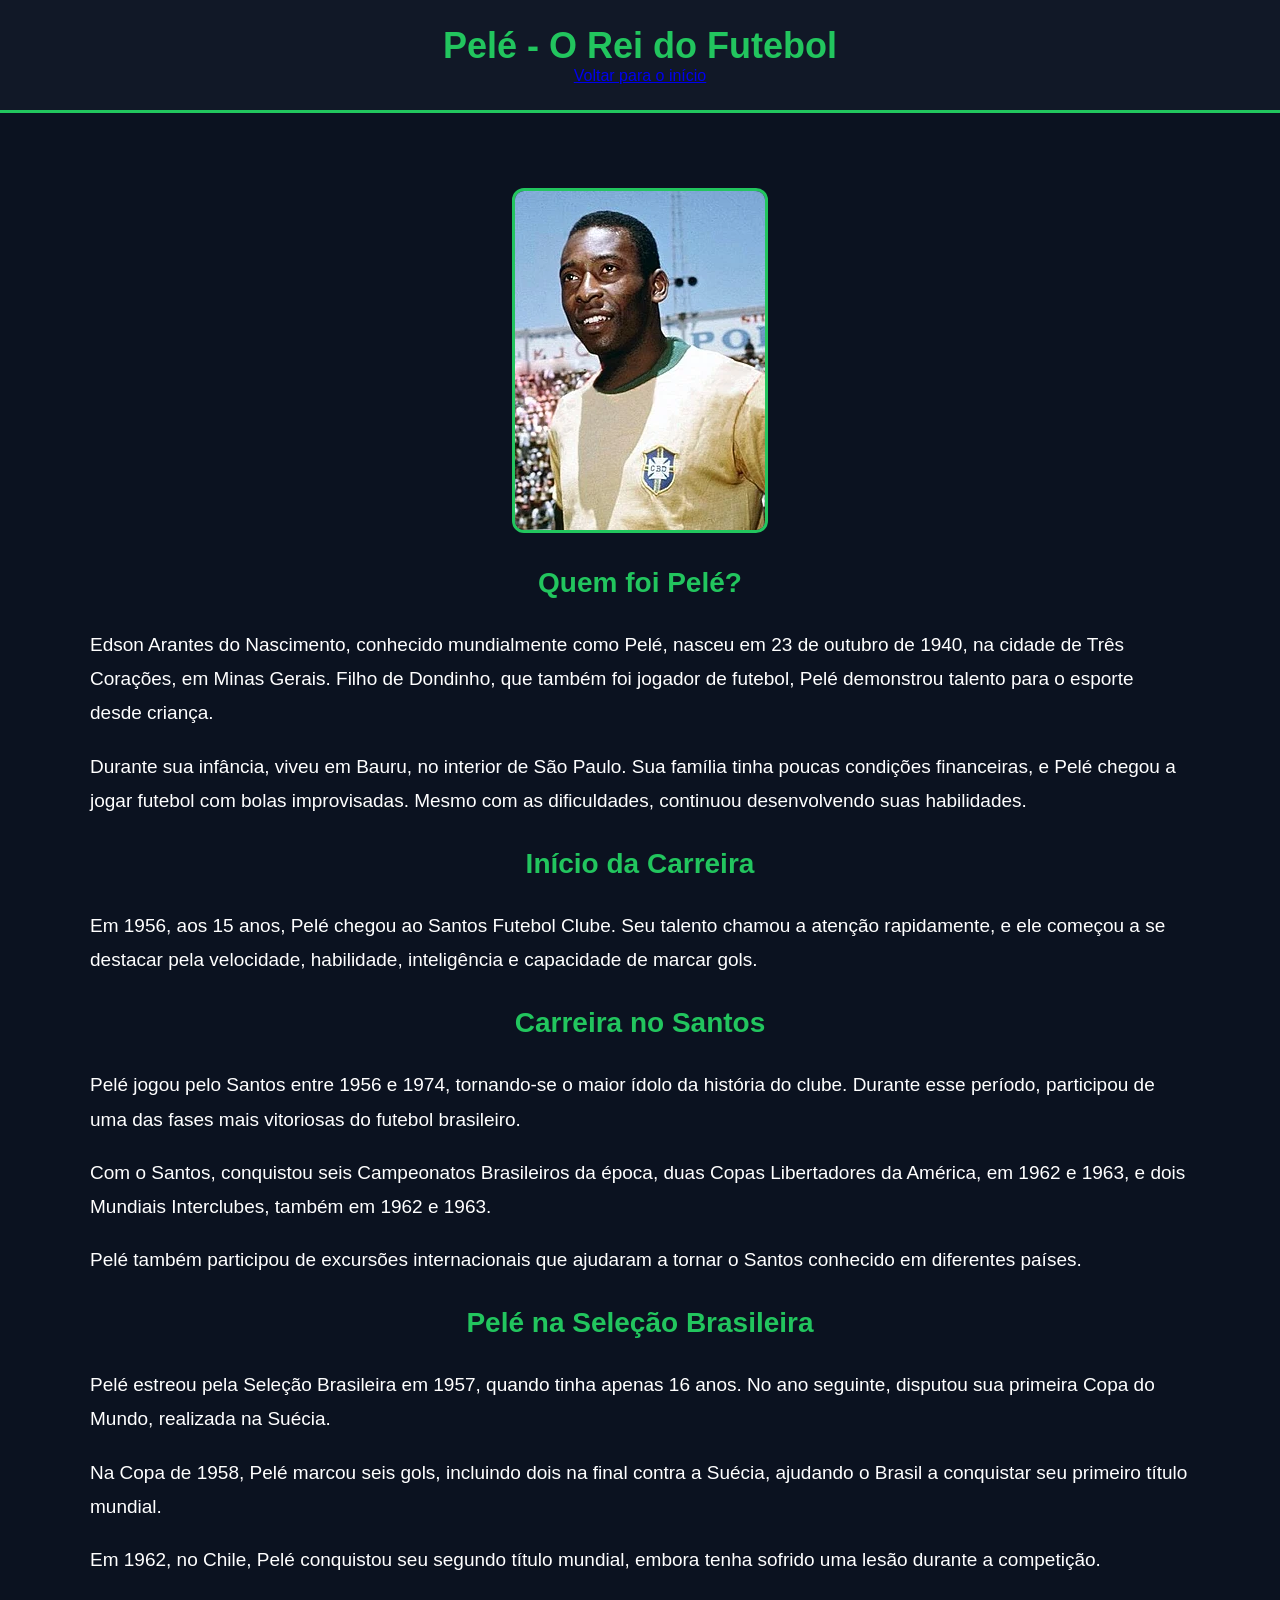
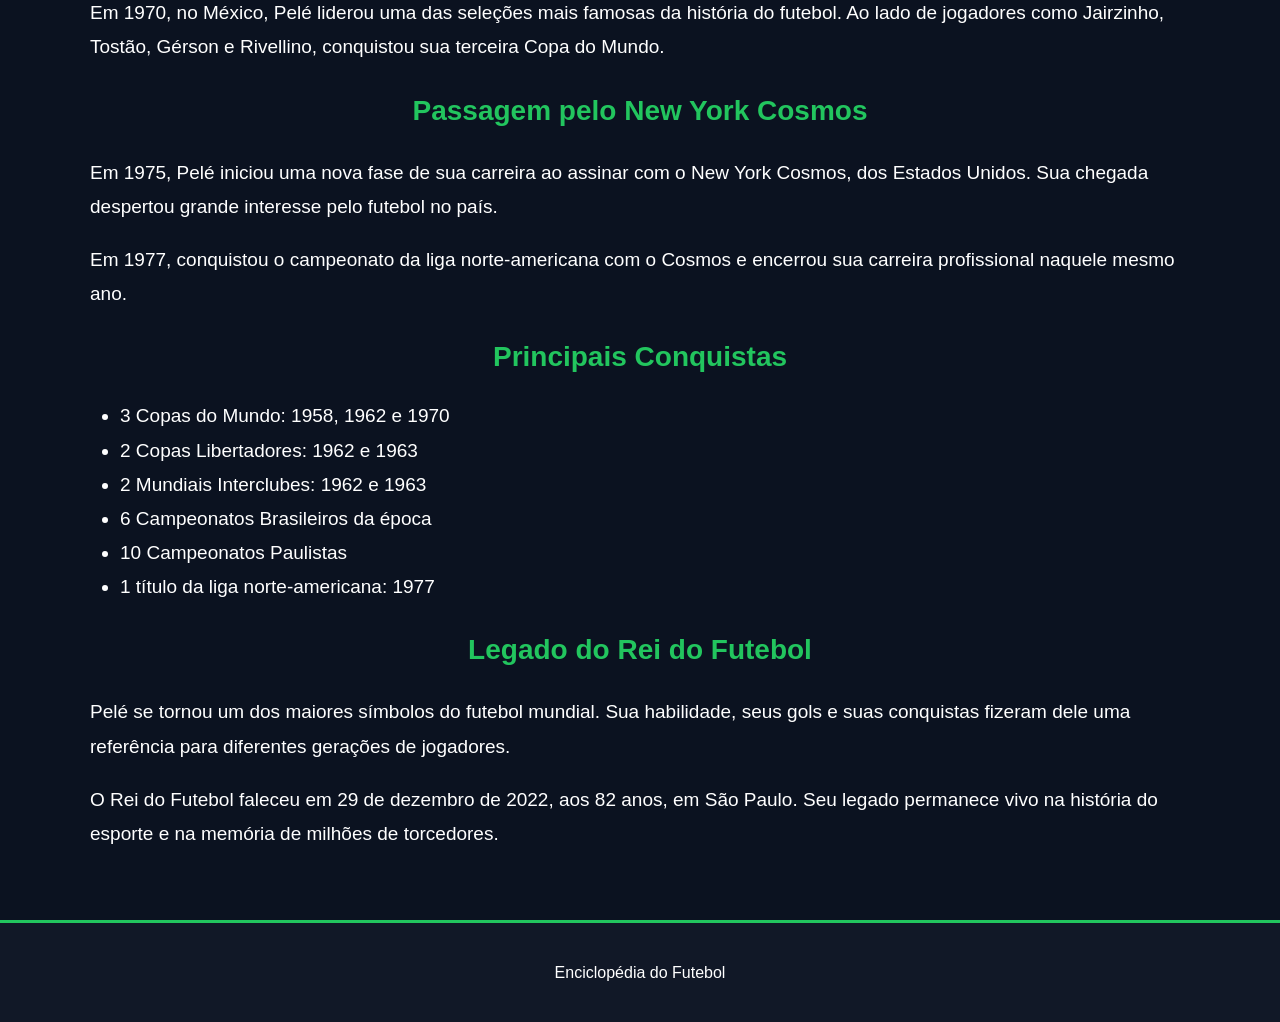
==== pele.html @ d9c1d3f0 "Adiciona biografias e atualiza site de futebol" ====
<!DOCTYPE html>
<html lang="pt-br">
<head>
    <meta charset="UTF-8">
    <meta name="viewport" content="width=device-width, initial-scale=1.0">
    <title>Pelé - História e Carreira</title>
    <link rel="stylesheet" href="style.css">
</head>
<body>

    <header>
        <h1>Pelé - O Rei do Futebol</h1>
        <a href="index.html">Voltar para o início</a>
    </header>


        <main class="biografia">
            <div class="foto-biografia">
    <img src="imagens/Pele_con_brasil_(cropped).jpg.webp" alt="Foto do Rei Pelé">
</div>


    <h2>Quem foi Pelé?</h2>

    <p>
        Edson Arantes do Nascimento, conhecido mundialmente
        como Pelé, nasceu em 23 de outubro de 1940, na cidade
        de Três Corações, em Minas Gerais. Filho de Dondinho,
        que também foi jogador de futebol, Pelé demonstrou
        talento para o esporte desde criança.
    </p>

    <p>
        Durante sua infância, viveu em Bauru, no interior
        de São Paulo. Sua família tinha poucas condições
        financeiras, e Pelé chegou a jogar futebol com
        bolas improvisadas. Mesmo com as dificuldades,
        continuou desenvolvendo suas habilidades.
    </p>

    <h2>Início da Carreira</h2>

    <p>
        Em 1956, aos 15 anos, Pelé chegou ao Santos Futebol
        Clube. Seu talento chamou a atenção rapidamente,
        e ele começou a se destacar pela velocidade,
        habilidade, inteligência e capacidade de marcar gols.
    </p>

    <h2>Carreira no Santos</h2>

    <p>
        Pelé jogou pelo Santos entre 1956 e 1974,
        tornando-se o maior ídolo da história do clube.
        Durante esse período, participou de uma das
        fases mais vitoriosas do futebol brasileiro.
    </p>

    <p>
        Com o Santos, conquistou seis Campeonatos Brasileiros
        da época, duas Copas Libertadores da América,
        em 1962 e 1963, e dois Mundiais Interclubes,
        também em 1962 e 1963.
    </p>

    <p>
        Pelé também participou de excursões internacionais
        que ajudaram a tornar o Santos conhecido em
        diferentes países.
    </p>

    <h2>Pelé na Seleção Brasileira</h2>

    <p>
        Pelé estreou pela Seleção Brasileira em 1957,
        quando tinha apenas 16 anos. No ano seguinte,
        disputou sua primeira Copa do Mundo, realizada
        na Suécia.
    </p>

    <p>
        Na Copa de 1958, Pelé marcou seis gols, incluindo
        dois na final contra a Suécia, ajudando o Brasil
        a conquistar seu primeiro título mundial.
    </p>

    <p>
        Em 1962, no Chile, Pelé conquistou seu segundo
        título mundial, embora tenha sofrido uma lesão
        durante a competição.
    </p>

    <p>
        Em 1970, no México, Pelé liderou uma das seleções
        mais famosas da história do futebol. Ao lado
        de jogadores como Jairzinho, Tostão, Gérson
        e Rivellino, conquistou sua terceira Copa do Mundo.
    </p>

    <h2>Passagem pelo New York Cosmos</h2>

    <p>
        Em 1975, Pelé iniciou uma nova fase de sua carreira
        ao assinar com o New York Cosmos, dos Estados Unidos.
        Sua chegada despertou grande interesse pelo futebol
        no país.
    </p>

    <p>
        Em 1977, conquistou o campeonato da liga
        norte-americana com o Cosmos e encerrou
        sua carreira profissional naquele mesmo ano.
    </p>

    <h2>Principais Conquistas</h2>

    <ul>
        <li>3 Copas do Mundo: 1958, 1962 e 1970</li>
        <li>2 Copas Libertadores: 1962 e 1963</li>
        <li>2 Mundiais Interclubes: 1962 e 1963</li>
        <li>6 Campeonatos Brasileiros da época</li>
        <li>10 Campeonatos Paulistas</li>
        <li>1 título da liga norte-americana: 1977</li>
    </ul>

    <h2>Legado do Rei do Futebol</h2>

    <p>
        Pelé se tornou um dos maiores símbolos do futebol
        mundial. Sua habilidade, seus gols e suas conquistas
        fizeram dele uma referência para diferentes
        gerações de jogadores.
    </p>

    <p>
        O Rei do Futebol faleceu em 29 de dezembro de 2022,
        aos 82 anos, em São Paulo. Seu legado permanece
        vivo na história do esporte e na memória de
        milhões de torcedores.
    </p>
</main>

    </main>

    <footer>
        <p>Enciclopédia do Futebol</p>
    </footer>

</body>
</html>
---- style.css ----
/* CONFIGURAÇÃO GERAL */
body {
    margin: 0;
    font-family: Arial, Helvetica, sans-serif;
    background-color: #0b1220;
    color: white;
}

/* CABEÇALHO */
header {
    background-color: #111827;
    color: white;
    padding: 25px 15px;
    text-align: center;
    border-bottom: 3px solid #22c55e;
}

header h1 {
    margin: 0;
    font-size: 36px;
    color: #22c55e;
}

/* MENU */
nav {
    margin-top: 20px;
}

nav a {
    color: white;
    text-decoration: none;
    margin: 0 12px;
    font-weight: bold;
}

nav a:hover {
    color: #22c55e;
}

/* CONTEÚDO PRINCIPAL */
main {
    max-width: 1100px;
    margin: 30px auto;
    padding: 20px;
}

/* TÍTULOS */
h2 {
    color: #22c55e;
    text-align: center;
    margin-bottom: 20px;
}

h3 {
    color: #86efac;
}

/* SEÇÕES */
.sobre,
.Lendas,
.Times,
.Campeonatos,
.curiosidades,
.posições,
.posicoes {
    background-color: #172033;
    color: white;
    padding: 25px;
    margin-bottom: 25px;
    border-radius: 12px;
    box-sizing: border-box;
}

/* TEXTOS */
p {
    line-height: 1.7;
}

/* IMAGENS */
.imagem {
    text-align: center;
    margin: 20px 0;
}

.imagem img {
    width: 100%;
    max-width: 300px;
    height: 220px;
    object-fit: contain;
    display: block;
    margin: 0 auto;
    border: 2px solid #22c55e;
    border-radius: 10px;
    padding: 5px;
    box-sizing: border-box;
}


/* LISTAS */
ul,
ol {
    line-height: 1.9;
    padding-left: 30px;
}

/* LINKS NO CONTEÚDO */
main a {
    color: #4ade80;
}

main a:hover {
    color: white;
}

/* RODAPÉ */
footer {
    background-color: #111827;
    color: white;
    text-align: center;
    padding: 20px;
    border-top: 3px solid #22c55e;
}

/* TELAS PEQUENAS */
@media (max-width: 600px) {
    nav a {
        display: inline-block;
        margin: 8px;
    }

    main {
        padding: 12px;
    }

    .sobre,
    .Lendas,
    .Times,
    .Campeonatos,
    .curiosidades,
    .posições,
    .posicoes {
        padding: 15px;
    }
}

/* ORGANIZAÇÃO DAS LENDAS */
.Lendas h3 {
    text-align: center;
    margin-top: 30px;
}

.Lendas p {
    line-height: 1.7;
    text-align: justify;
    margin-bottom: 25px;
}

.Lendas .imagem {
    margin: 20px auto;
}

.Lendas .imagem img {
    max-width: 300px;
    border: 2px solid #22c55e;
    box-shadow: 0 4px 12px rgba(0, 0, 0, 0.3);
}

/* DESTAQUE DOS TIMES E CAMPEONATOS */
.Times h3,
.Campeonatos h3 {
    text-align: center;
    margin-top: 25px;
}

/* ESPAÇAMENTO DOS TÍTULOS */
h2 {
    padding-bottom: 10px;
}

/* Cartões das lendas */
.Lendas h3 {
    background-color: #111827;
    padding: 12px;
    border-radius: 8px;
    max-width: 300px;
    margin: 25px auto 15px;
}

.Lendas .imagem img {
    background-color: #ffffff;
    padding: 8px;
    transition: transform 0.3s ease;
}

.Lendas .imagem img:hover {
    transform: scale(1.04);
}

.Lendas p {
    max-width: 750px;
    margin: 15px auto 30px;
    line-height: 1.8;
}


.lista-jogadores {
    display: grid;
    grid-template-columns: repeat(2, minmax(0, 1fr));
    gap: 25px;
}

.cartao-jogador {
    background-color: #172033;
    border: 1px solid #26364d;
    border-radius: 12px;
    padding: 20px;
    text-align: center;
}

.cartao-jogador h3 {
    margin-top: 0;
}

.cartao-jogador p {
    text-align: left;
    line-height: 1.7;
}

.cartao-jogador .imagem img {
    max-width: 100%;
}

@media (max-width: 700px) {
    .lista-jogadores {
        grid-template-columns: 1fr;
    }
}

.cartao-jogador .imagem img {
    width: 180px;
    height: 180px;
    object-fit: contain;
    background-color: #ffffff;
    border-radius: 10px;
    padding: 8px;
    margin: 0 auto;
}

.cartao-time {
    background-color: #1e293b;
    border: 1px solid #22c55e;
    border-radius: 12px;
    padding: 20px;
    margin: 15px;
    text-align: center;
    transition: transform 0.3s ease;
   

}
.cartao-time:hover {    
    transform: translateY(-10px);
}

.Times{
    display: grid;
    grid-template-columns: repeat(3,1fr);
    gap: 20px;
    


}
table {
    width: 100%;
    border-collapse: collapse;
    margin-top: 20px;
    background-color: #1e293b;
    color: white;
}

td {
    border: 1px solid #22c55e;
    padding: 12px;
    text-align: center;
}

tr:first-child {
    background-color: #166534;
    font-weight: bold;
}
form {
    background-color: #1e293b;
    padding: 20px;
    border: 2px solid #22c55e;
    border-radius: 12px;
    margin-top: 20px;
}

form label {
    display: block;
    margin-top: 12px;
}

form input[type="text"],
form input[type="email"],
form textarea {
    display: block;
    width: 100%;
    box-sizing: border-box;
    padding: 10px;
    margin-top: 5px;
    border-radius: 5px;
}

form input[type="radio"] {
    margin-top: 12px;
}

form input[type="radio"] + label {
    display: inline;
    margin-left: 5px;
}

form textarea {
    height: 100px;
}

form button {
    display: block;
    margin-top: 15px;
    padding: 10px 20px;
    background-color: #22c55e;
    border: none;
    border-radius: 5px;
    cursor: pointer;
}
.foto-biografia {
    text-align: center;
    margin: 25px 0;
}

.foto-biografia img {
    width: 250px;
    max-width: 100%;
    border: 3px solid #22c55e;
    border-radius: 12px;
}

.botao-carreira {
    display: inline-block;
    background-color: #22c55e;
    color: white;
    padding: 10px 15px;
    border-radius: 8px;
    text-decoration: none;
    margin-top: 10px;
}

.botao-carreira:hover {
    background-color: #15803d;
}
.foto-biografia ~ p {
    font-size: 18px;
    line-height: 1.7;
}
.biografia p {
    font-size: 19px;
    line-height: 1.8;
}

.biografia h2 {
    font-size: 28px;
    margin-top: 30px;
    margin-bottom: 15px;
}

.biografia li {
    font-size: 19px;
    line-height: 1.8;
}
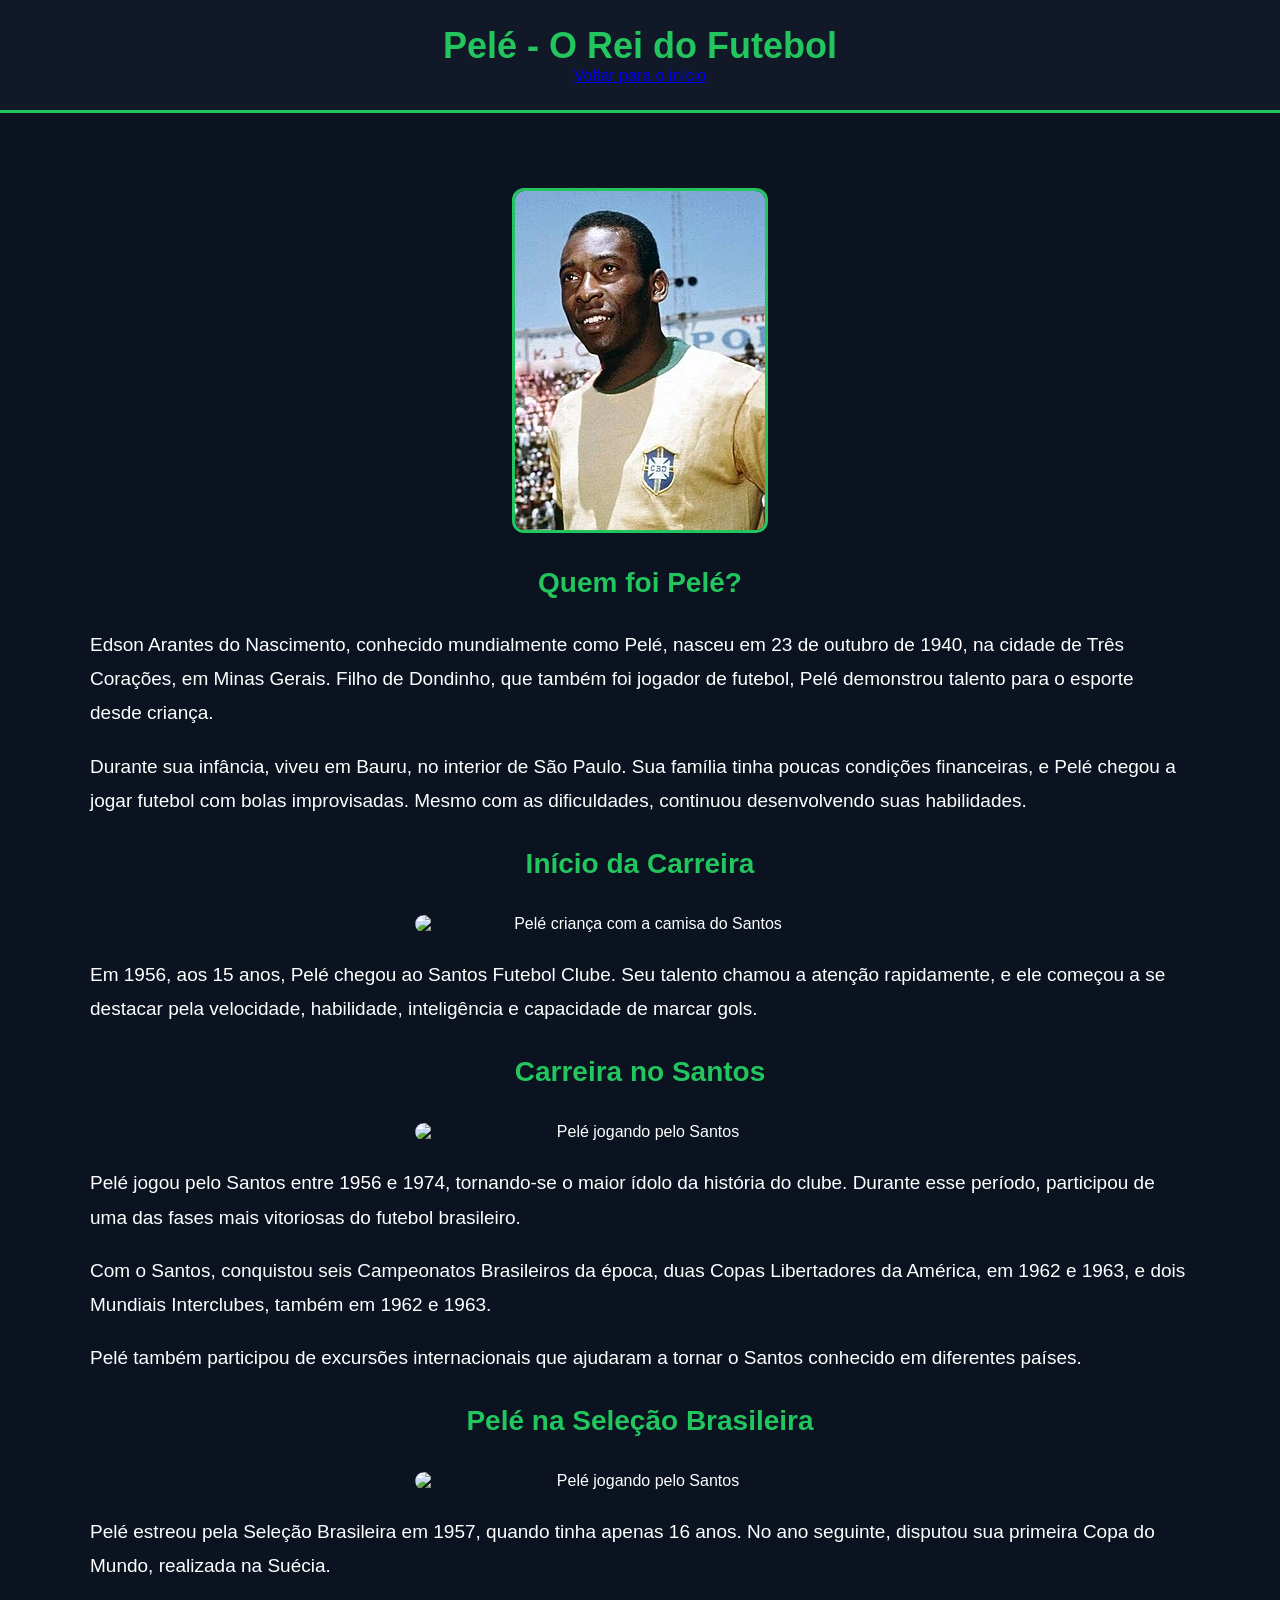
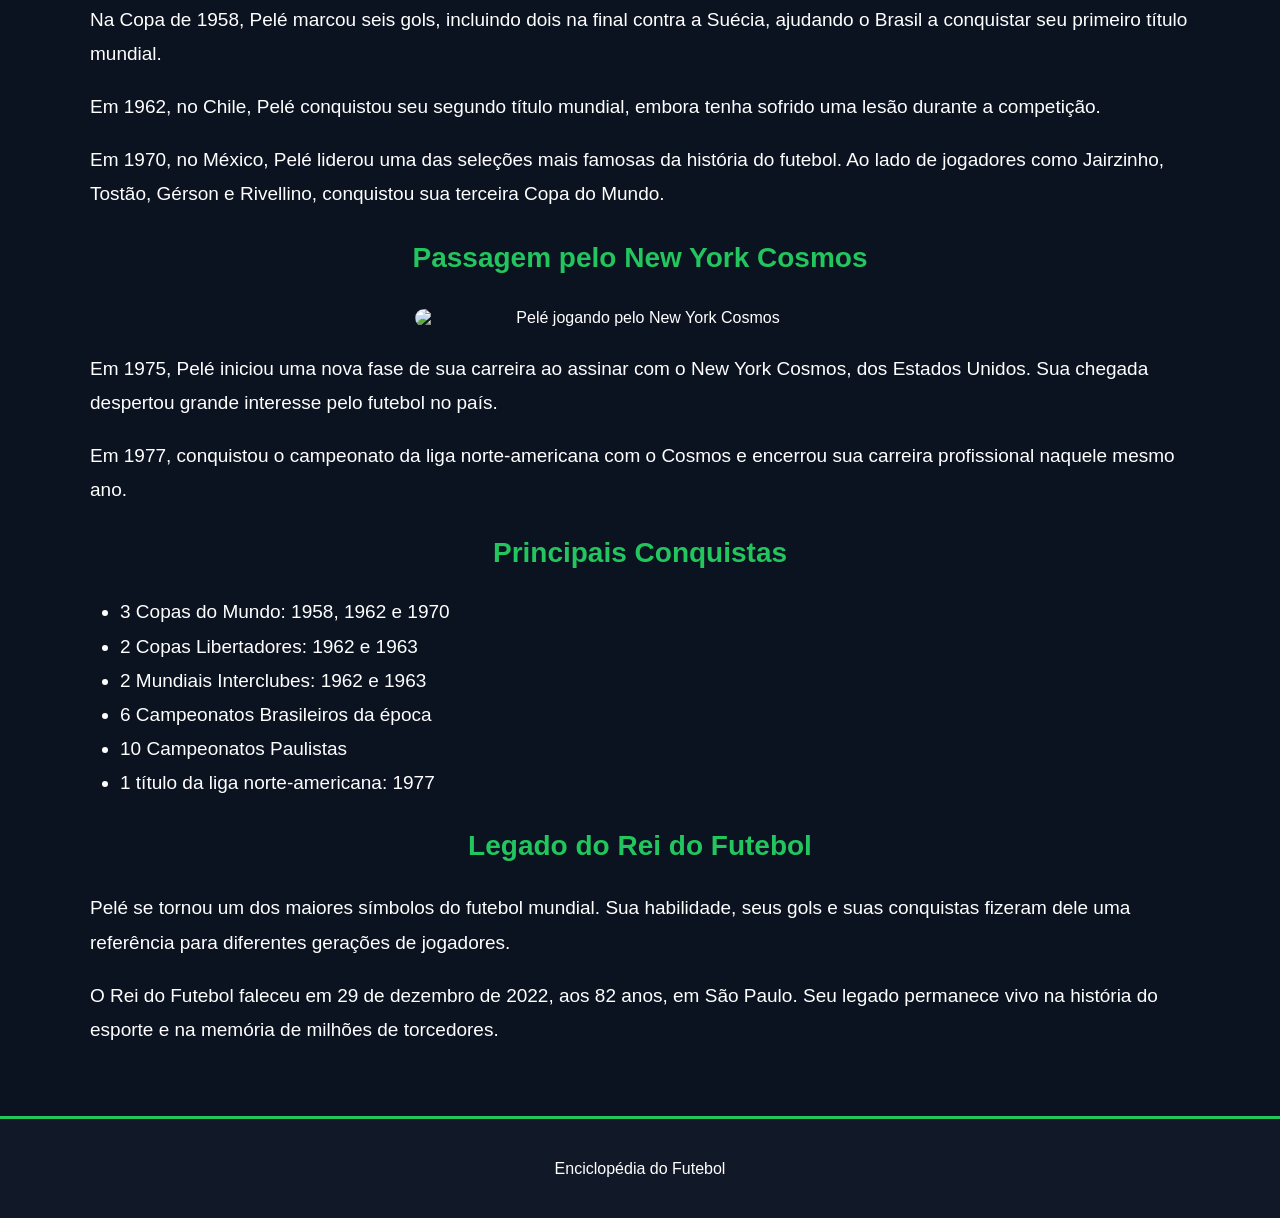
==== commit cf709cf7: "trabalhocursofut" ====
--- a/pele.html
+++ b/pele.html
@@ -39,6 +39,11 @@
     </p>
 
     <h2>Início da Carreira</h2>
+    <figure class="foto-historica">
+        <img src="c:\Users\Turma Noite\Desktop\Nova pasta\trabalhocursofut\imagens\1_pele_menino_610x400-33786130 (1).webp"
+             alt="Pelé criança com a camisa do Santos">
+        <figcaption></figcaption>
+    </figure>
 
     <p>
         Em 1956, aos 15 anos, Pelé chegou ao Santos Futebol
@@ -48,6 +53,11 @@
     </p>
 
     <h2>Carreira no Santos</h2>
+
+    <figure class="foto-historica">
+       <img src="c:\Users\Turma Noite\Desktop\Nova pasta\trabalhocursofut\imagens\0002050464026_img.jpg"
+         alt="Pelé jogando pelo Santos">
+    </figure>
 
     <p>
         Pelé jogou pelo Santos entre 1956 e 1974,
@@ -70,6 +80,10 @@
     </p>
 
     <h2>Pelé na Seleção Brasileira</h2>
+    <figure class="foto-historica">
+        <img src="c:\Users\Turma Noite\Desktop\Nova pasta\trabalhocursofut\imagens\pele-2-.avif"
+             alt="Pelé jogando pelo Santos">
+    </figure>
 
     <p>
         Pelé estreou pela Seleção Brasileira em 1957,
@@ -98,6 +112,11 @@
     </p>
 
     <h2>Passagem pelo New York Cosmos</h2>
+    <figure class="foto-historica">
+        <img src="c:\Users\Turma Noite\Desktop\Nova pasta\trabalhocursofut\imagens\pelmdmdm.jpg"
+          alt="Pelé jogando pelo New York Cosmos">
+     </figure>
+    
 
     <p>
         Em 1975, Pelé iniciou uma nova fase de sua carreira
--- a/style.css
+++ b/style.css
@@ -376,4 +376,25 @@
 .biografia li {
     font-size: 19px;
     line-height: 1.8;
-}+}
+.foto-historica {
+    text-align: center;
+    margin: 25px auto;
+}
+
+.foto-historica img {
+    display: block;
+    width: 100%;
+    max-width: 450px;
+    height: auto;
+    margin: 0 auto;
+    border-radius: 12px;
+}
+
+.foto-historica figcaption {
+    margin-top: 12px;
+    font-size: 18px;
+    font-weight: bold;
+    color: #222;
+    text-align: center;
+}
